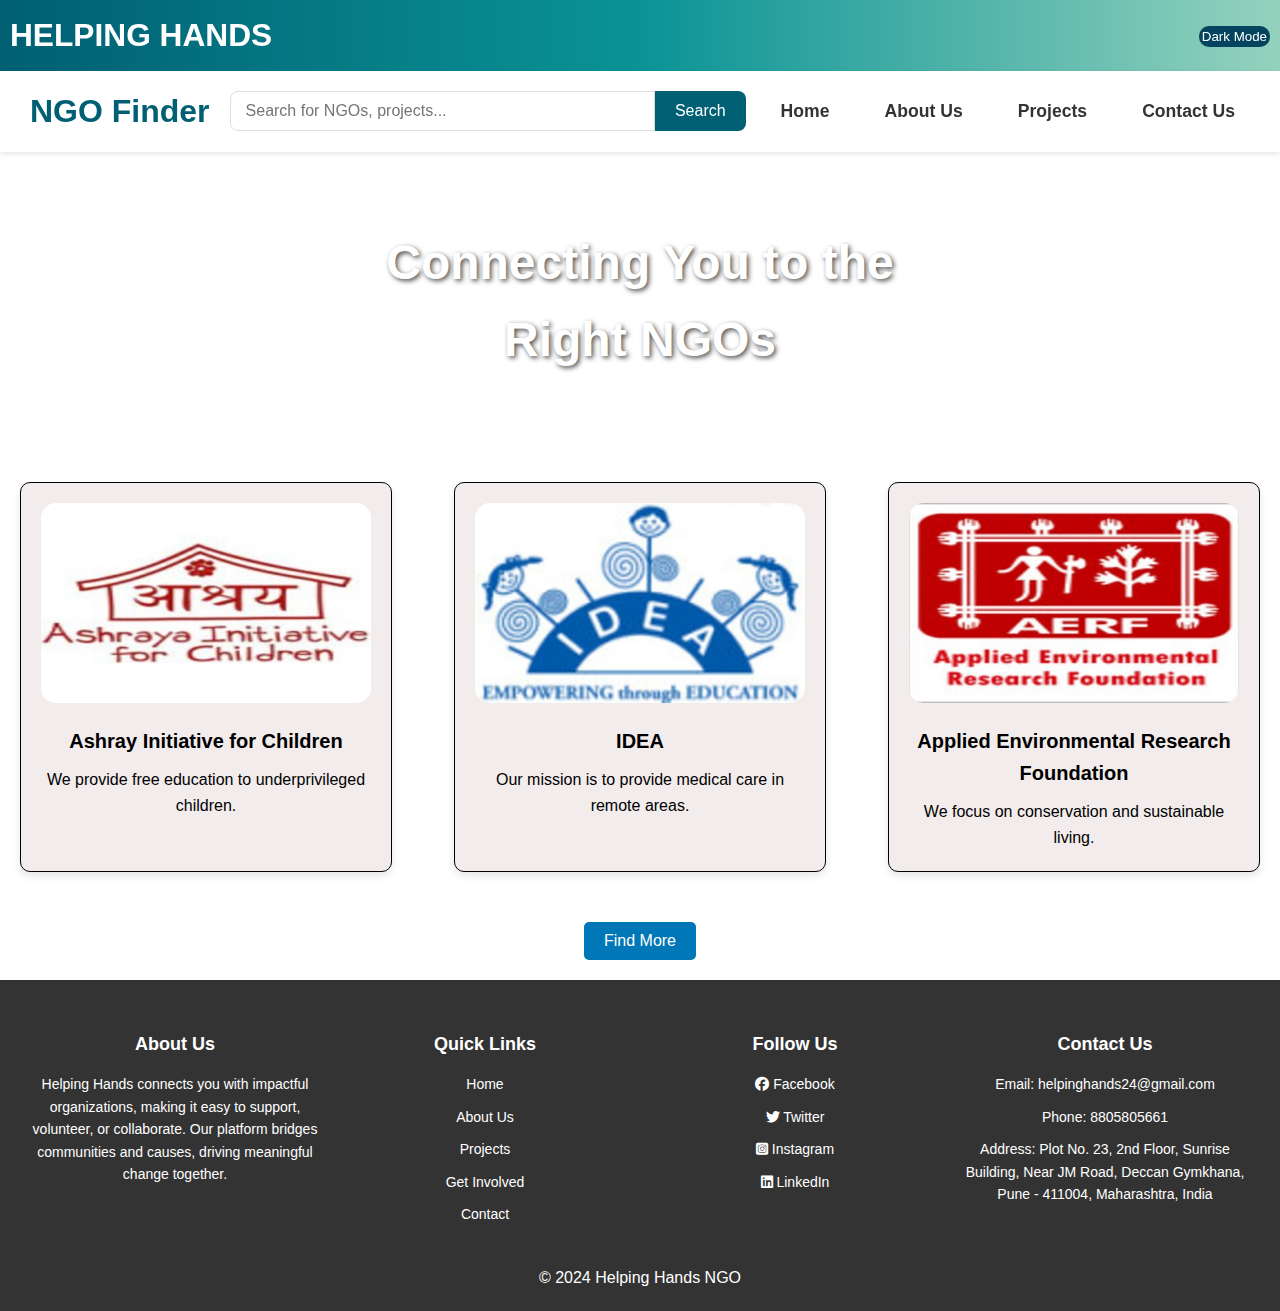
==== index.html @ d49e3fe0 "Changed names of files" ====
<!DOCTYPE html>
<html lang="en">
<head>
    <meta charset="UTF-8">
    <meta name="viewport" content="width=device-width, initial-scale=1.0">
    <title>VIT NGO Finder</title>
    <link rel="stylesheet" href="https://cdnjs.cloudflare.com/ajax/libs/font-awesome/6.7.2/css/all.min.css" integrity="sha512-Evv84Mr4kqVGRNSgIGL/F/aIDqQb7xQ2vcrdIwxfjThSH8CSR7PBEakCr51Ck+w+/U6swU2Im1vVX0SVk9ABhg==" crossorigin="anonymous" referrerpolicy="no-referrer" />
    <link rel="stylesheet" href="style.css">
    
</head>
<body>
    <header>
        <!-- Upper Navigation Bar -->
        <div class="upper-nav">
            <div class="logo1">Helping Hands</div>
        
        <div class="mode">
            <button id="darkmode" style="background-color:#05445e; border:3px solid #05445e; border-radius:10px ;color:white">Dark Mode  </button>
        </div>
    </div>

        <!-- Main Navigation Bar -->
        <nav class="main-nav">
            <a href="#" class="logo">NGO Finder</a>

            <div class="search-bar">
                <input type="text" placeholder="Search for NGOs, projects...">
                <button>Search</button>
            </div>

            <div class="nav-links">
                <a href="#" class="navlinks">Home</a>
                <a href="#" class="navlinks">About Us</a>
                <a href="#" class="navlinks">Projects</a>
                <a href="#footer-section" class="navlinks">Contact Us</a>
            </div>
        </nav>
    </header>

    <!-- Parallax Section -->
    <div class="parallax">
        <h1>Connecting You to the Right NGOs</h1>
    </div>

    <div class="ngo-cards" id="ngoCards">
        <div class="ngo-card">
            <a href="ngo1.html" target="_blank"><img  src="ngo1.jpg" alt="Ashray Initiative for Children">
             <h3>Ashray Initiative for Children</h3>
            <p>We provide free education to underprivileged children.</p></a>
        </div>
        <div class="ngo-card">
            <a href="ngo2.html" target="_blank"><img src="ngo2.jpg" alt="IDEA">
            <h3>IDEA</h3>
            <p>Our mission is to provide medical care in remote areas.</p></a>
        </div>
        <div class="ngo-card">
            <a href="ngo3.html" target="_blank"><img src="ngo3.jpg" alt="AERF">
            <h3>Applied Environmental Research Foundation</h3>
            <p>We focus on conservation and sustainable living.</p></a>
        </div>
    </div>

    <div class="find-more">
        <button onclick="addMoreNGOs()">Find More</button>
    </div>

    <!-- Footer -->
    <footer>
        <div class="footer-container">
            <div id="footer-section">
                <h4>About Us</h4>
                <p>Helping Hands connects you with impactful organizations, making it easy to support, volunteer, or collaborate. Our platform bridges communities and causes, driving meaningful change together.</p>
            </div>
            <div id="footer-section">
                <h4>Quick Links</h4>
                <ul>
                    <li><a href="#">Home</a></li>
                    <li><a href="#">About Us</a></li>
                    <li><a href="#">Projects</a></li>
                    <li><a href="#">Get Involved</a></li>
                    <li><a href="#">Contact</a></li>
                </ul>
            </div>
            <div id="footer-section">
                <h4>Follow Us</h4>
                <ul class="social-media">
                    <li><i class="fa-brands fa-facebook"></i><a href="#">  Facebook</a></li>
                    <li><i class="fa-brands fa-twitter"></i><a href="#">  Twitter</a></li>
                    <li><i class="fa-brands fa-square-instagram"></i><a href="#">  Instagram</a></li>
                    <li><i class="fa-brands fa-linkedin"></i><a href="#">  LinkedIn</a></li>
                </ul>
            </div>
            <div id="footer-section">
                <h4>Contact Us</h4>
                <p>Email: helpinghands24@gmail.com</p>
                <p>Phone: 8805805661</p>
                <p>Address: Plot No. 23, 2nd Floor, Sunrise Building,
                    Near JM Road, Deccan Gymkhana,
                    Pune - 411004, Maharashtra, India</p>
            </div>
        </div>
        <div class="footer-bottom">
            <p>&copy; 2024 Helping Hands NGO</p>
        </div>
    </footer>
    <audio id="background-audio" src="pleasantsong.mp3" loop></audio>
    <script src="script.js"></script>
    

</body>
</html>
---- style.css ----
/* General Reset */
* {
    margin: 0;
    padding: 0;
    box-sizing: border-box;
}
html {
    scroll-behavior: smooth;
}

body {
    font-family: 'Arial', sans-serif;
    background-color: white;
    line-height: 1.6;
}
a {
    text-decoration: none; 
    color: inherit;        
}
/* Header */
header {
    position: sticky;
    top: 0;
    z-index: 1000;
}

/* Upper Navigation Bar */
.upper-nav {
    background: linear-gradient(90deg, #005f73, #0a9396, #94d2bd);
    color: white;
    display: flex;
    justify-content: space-between;
    align-items: center;
    padding: 10px 10px;
    font-size: 1.1em;
    box-shadow: 0px 4px 6px rgba(0, 0, 0, 0.2);
}

.upper-nav .logo1 {
    font-size: 1.8em;
    font-weight: bold;
    text-transform: uppercase;
}

.upper-nav .right-links .btn-login {
    background-color: #ff6b6b;
    color: white;
    padding: 10px 25px;
    border: none;
    border-radius: 25px;
    font-size: 1.1em;
    font-weight: bold;
    cursor: pointer;
    transition: all 0.3s ease;
}

.upper-nav .right-links .btn-login:hover {
    background-color: #e63946;
    transform: scale(1.1);
}

/* Main Navigation Bar */
.main-nav {
    background-color: white;
    box-shadow: 0 2px 5px rgba(0, 0, 0, 0.1);
    display: flex;
    justify-content: space-between;
    align-items: center;
    padding: 15px 30px;
}

.main-nav .logo {
    font-size: 2em;
    color: #005f73;
    font-weight: bold;
    text-decoration: none;
}

.main-nav .search-bar {
    display: flex;
    flex: 1;
    margin: 0 20px;
}

.main-nav .search-bar input {
    width: 100%;
    padding: 10px 15px;
    font-size: 1rem;
    border: 1px solid #ddd;
    border-radius: 8px 0 0 8px;
    outline: none;
}

.main-nav .search-bar button {
    padding: 10px 20px;
    font-size: 1rem;
    border: none;
    background-color: #005f73;
    color: white;
    cursor: pointer;
    border-radius: 0 8px 8px 0;
    transition: all 0.3s ease;
}

.main-nav .search-bar button:hover {
    background-color: #003845;
}

.main-nav .nav-links {
    display: flex;
    gap: 25px;
}

.main-nav .nav-links a {
    color: #333;
    text-decoration: none;
    font-size: 1.1rem;
    padding: 8px 15px;
    border-radius: 5px;
    font-weight: bold;
    transition: all 0.3s ease;
}

.main-nav .nav-links a:hover {
    background-color: #f0f0f0;
    color: #005f73;
}

/* Parallax Section */
.parallax {
    background-image: url('https://becid.eu/wp-content/uploads/2024/03/5.jpg');
    height: 300px;
    background-attachment: fixed;
    background-position: center;
    background-repeat: no-repeat;
    background-size: cover;
    position: relative;
}

.parallax h1 {
    position: absolute;
    top: 50%;
    left: 50%;
    transform: translate(-50%, -50%);
    color: white;
    font-size: 3em;
    text-shadow: 2px 2px 5px rgba(0, 0, 0, 0.7);
    text-align: center;
}

/* NGO Cards Container */
.ngo-cards {
    display: flex;
    flex-wrap: wrap;
    justify-content: space-between;
    margin: 30px 20px;
}

.ngo-card {
    border: 1px solid black;
    background-color: rgb(243, 236, 236);
    width: 30%;
    margin-bottom: 20px;
    padding: 20px;
    border-radius: 10px;
    box-shadow: 0 4px 8px rgba(0, 0, 0, 0.1);
    text-align: center;
    transition: transform 0.3s ease;
    text-decoration:none ;
}

.ngo-card:hover {
    transform: translateY(-10px);
}

.ngo-card img {
    width: 100%;
    height: 200px;
    object-fit: cover;
    border-radius: 15px;
}

.ngo-card h3 {
    font-size: 20px;
    margin-top: 15px;
    font-weight: bold;
    text-decoration:none ;
}

.ngo-card p {
    font-size: 16px;
    margin-top: 10px;
}

.find-more {
    display: flex;
    justify-content: center;
    margin: 20px;
}

.find-more button {
    padding: 10px 20px;
    font-size: 1em;
    border: none;
    background-color: #0077b6;
    color: white;
    cursor: pointer;
    border-radius: 5px;
}

.find-more button:hover {
    background-color: #005f99;
}

/* Footer Styling */
footer {
    background-color: #333;
    color: white;
    text-align: center;
    padding: 20px 0;
    position: relative;
    bottom: 0;
    width: 100%;
}

.footer-container {
    display: flex;
    justify-content: space-around;
    flex-wrap: wrap;
    padding: 20px;
}

#footer-section {
    flex: 1;
    min-width: 150px;
    margin: 10px;
}

#footer-section h4 {
    font-size: 18px;
    margin-bottom: 15px;
}

#footer-section p,
#footer-section ul,
#footer-section li {
    font-size: 14px;
    margin-bottom: 10px;
}

#footer-section ul {
    list-style: none;
    padding: 0;
}

#footer-section ul li a {
    color: white;
    text-decoration: none;
    transition: color 0.3s ease;
}

#footer-section ul li a:hover {
    color: #ff6347;
}
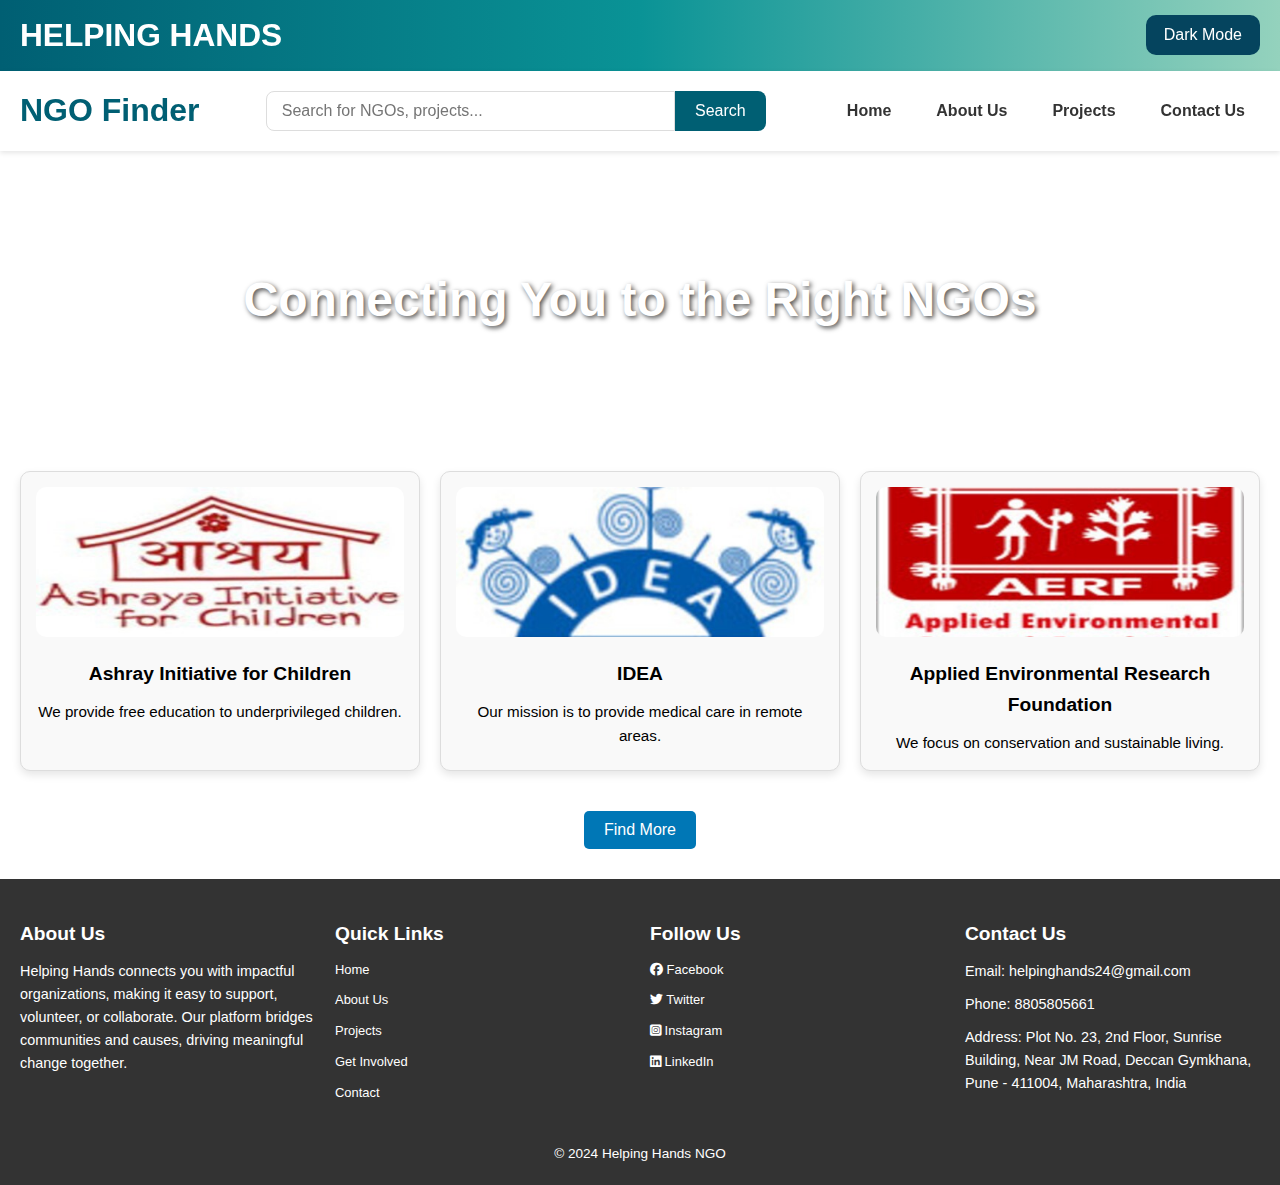
==== commit e70dfb3e: "changed some error of audio" ====
--- a/index.html
+++ b/index.html
@@ -15,8 +15,9 @@
             <div class="logo1">Helping Hands</div>
         
         <div class="mode">
-            <button id="darkmode" style="background-color:#05445e; border:3px solid #05445e; border-radius:10px ;color:white">Dark Mode  </button>
+            <button id="darkmode" style="background-color:#05445e; border:3px solid #05445e; border-radius:10px ;color:white">Dark Mode </button>
         </div>
+
     </div>
 
         <!-- Main Navigation Bar -->
--- a/style.css
+++ b/style.css
@@ -7,7 +7,6 @@
 html {
     scroll-behavior: smooth;
 }
-
 body {
     font-family: 'Arial', sans-serif;
     background-color: white;
@@ -15,8 +14,9 @@
 }
 a {
     text-decoration: none; 
-    color: inherit;        
-}
+    color: inherit;
+}
+
 /* Header */
 header {
     position: sticky;
@@ -31,32 +31,25 @@
     display: flex;
     justify-content: space-between;
     align-items: center;
-    padding: 10px 10px;
+    padding: 10px 20px;
     font-size: 1.1em;
     box-shadow: 0px 4px 6px rgba(0, 0, 0, 0.2);
 }
-
 .upper-nav .logo1 {
     font-size: 1.8em;
     font-weight: bold;
     text-transform: uppercase;
 }
-
-.upper-nav .right-links .btn-login {
-    background-color: #ff6b6b;
-    color: white;
-    padding: 10px 25px;
+.upper-nav .mode button {
+    padding: 8px 15px;
+    font-size: 1rem;
+    border-radius: 10px;
     border: none;
-    border-radius: 25px;
-    font-size: 1.1em;
-    font-weight: bold;
     cursor: pointer;
-    transition: all 0.3s ease;
-}
-
-.upper-nav .right-links .btn-login:hover {
-    background-color: #e63946;
-    transform: scale(1.1);
+    transition: background-color 0.3s ease;
+}
+.upper-nav .mode button:hover {
+    background-color: #0a9396;
 }
 
 /* Main Navigation Bar */
@@ -64,33 +57,29 @@
     background-color: white;
     box-shadow: 0 2px 5px rgba(0, 0, 0, 0.1);
     display: flex;
+    flex-wrap: wrap;
     justify-content: space-between;
     align-items: center;
-    padding: 15px 30px;
-}
-
+    padding: 10px 20px;
+}
 .main-nav .logo {
     font-size: 2em;
     color: #005f73;
     font-weight: bold;
-    text-decoration: none;
-}
-
+}
 .main-nav .search-bar {
     display: flex;
     flex: 1;
-    margin: 0 20px;
-}
-
+    margin: 10px;
+    max-width: 500px;
+}
 .main-nav .search-bar input {
-    width: 100%;
+    flex: 1;
     padding: 10px 15px;
     font-size: 1rem;
     border: 1px solid #ddd;
     border-radius: 8px 0 0 8px;
-    outline: none;
-}
-
+}
 .main-nav .search-bar button {
     padding: 10px 20px;
     font-size: 1rem;
@@ -99,28 +88,24 @@
     color: white;
     cursor: pointer;
     border-radius: 0 8px 8px 0;
-    transition: all 0.3s ease;
-}
-
+    transition: background-color 0.3s ease;
+}
 .main-nav .search-bar button:hover {
     background-color: #003845;
 }
-
 .main-nav .nav-links {
     display: flex;
-    gap: 25px;
-}
-
+    gap: 15px;
+}
 .main-nav .nav-links a {
     color: #333;
     text-decoration: none;
-    font-size: 1.1rem;
+    font-size: 1rem;
     padding: 8px 15px;
     border-radius: 5px;
     font-weight: bold;
     transition: all 0.3s ease;
 }
-
 .main-nav .nav-links a:hover {
     background-color: #f0f0f0;
     color: #005f73;
@@ -135,69 +120,56 @@
     background-repeat: no-repeat;
     background-size: cover;
     position: relative;
-}
-
+    display: flex;
+    align-items: center;
+    justify-content: center;
+    text-align: center;
+}
 .parallax h1 {
-    position: absolute;
-    top: 50%;
-    left: 50%;
-    transform: translate(-50%, -50%);
     color: white;
     font-size: 3em;
     text-shadow: 2px 2px 5px rgba(0, 0, 0, 0.7);
-    text-align: center;
 }
 
 /* NGO Cards Container */
 .ngo-cards {
-    display: flex;
-    flex-wrap: wrap;
-    justify-content: space-between;
-    margin: 30px 20px;
-}
-
+    display: grid;
+    grid-template-columns: repeat(auto-fit, minmax(250px, 1fr));
+    gap: 20px;
+    padding: 20px;
+}
 .ngo-card {
-    border: 1px solid black;
-    background-color: rgb(243, 236, 236);
-    width: 30%;
-    margin-bottom: 20px;
-    padding: 20px;
+    border: 1px solid #ddd;
+    background-color: #f9f9f9;
+    padding: 15px;
     border-radius: 10px;
     box-shadow: 0 4px 8px rgba(0, 0, 0, 0.1);
     text-align: center;
-    transition: transform 0.3s ease;
-    text-decoration:none ;
-}
-
+    transition: transform 0.3s ease, box-shadow 0.3s ease;
+}
 .ngo-card:hover {
     transform: translateY(-10px);
-}
-
+    box-shadow: 0 8px 16px rgba(0, 0, 0, 0.2);
+}
 .ngo-card img {
     width: 100%;
-    height: 200px;
+    height: 150px;
     object-fit: cover;
-    border-radius: 15px;
-}
-
+    border-radius: 10px;
+}
 .ngo-card h3 {
-    font-size: 20px;
-    margin-top: 15px;
-    font-weight: bold;
-    text-decoration:none ;
-}
-
+    margin: 15px 0 10px;
+    font-size: 1.2em;
+    font-weight: bold;
+}
 .ngo-card p {
-    font-size: 16px;
-    margin-top: 10px;
+    font-size: 0.95em;
 }
 
 .find-more {
-    display: flex;
-    justify-content: center;
+    text-align: center;
     margin: 20px;
 }
-
 .find-more button {
     padding: 10px 20px;
     font-size: 1em;
@@ -206,8 +178,8 @@
     color: white;
     cursor: pointer;
     border-radius: 5px;
-}
-
+    transition: background-color 0.3s ease;
+}
 .find-more button:hover {
     background-color: #005f99;
 }
@@ -218,47 +190,73 @@
     color: white;
     text-align: center;
     padding: 20px 0;
-    position: relative;
-    bottom: 0;
-    width: 100%;
-}
-
+    margin-top: 30px;
+}
 .footer-container {
-    display: flex;
-    justify-content: space-around;
-    flex-wrap: wrap;
+    display: grid;
+    grid-template-columns: repeat(auto-fit, minmax(200px, 1fr));
+    gap: 20px;
     padding: 20px;
 }
-
 #footer-section {
-    flex: 1;
-    min-width: 150px;
-    margin: 10px;
-}
-
+    text-align: left;
+}
 #footer-section h4 {
-    font-size: 18px;
-    margin-bottom: 15px;
-}
-
+    font-size: 1.2em;
+    margin-bottom: 10px;
+}
 #footer-section p,
 #footer-section ul,
 #footer-section li {
-    font-size: 14px;
+    font-size: 0.9em;
     margin-bottom: 10px;
 }
-
 #footer-section ul {
     list-style: none;
     padding: 0;
 }
-
 #footer-section ul li a {
     color: white;
     text-decoration: none;
     transition: color 0.3s ease;
 }
-
 #footer-section ul li a:hover {
     color: #ff6347;
+}
+.footer-bottom {
+    font-size: 0.85em;
+    margin-top: 10px;
+}
+
+/* Media Queries */
+@media (max-width: 768px) {
+    .main-nav {
+        flex-direction: column;
+        align-items: flex-start;
+    }
+    .main-nav .search-bar {
+        width: 100%;
+    }
+    .main-nav .nav-links {
+        flex-wrap: wrap;
+        justify-content: center;
+    }
+    .parallax h1 {
+        font-size: 2em;
+    }
+}
+@media (max-width: 480px) {
+    .ngo-card img {
+        height: 120px;
+    }
+    .ngo-card h3 {
+        font-size: 1em;
+    }
+    .ngo-card p {
+        font-size: 0.85em;
+    }
+    .footer-container {
+        grid-template-columns: 1fr;
+        text-align: center;
+    }
 }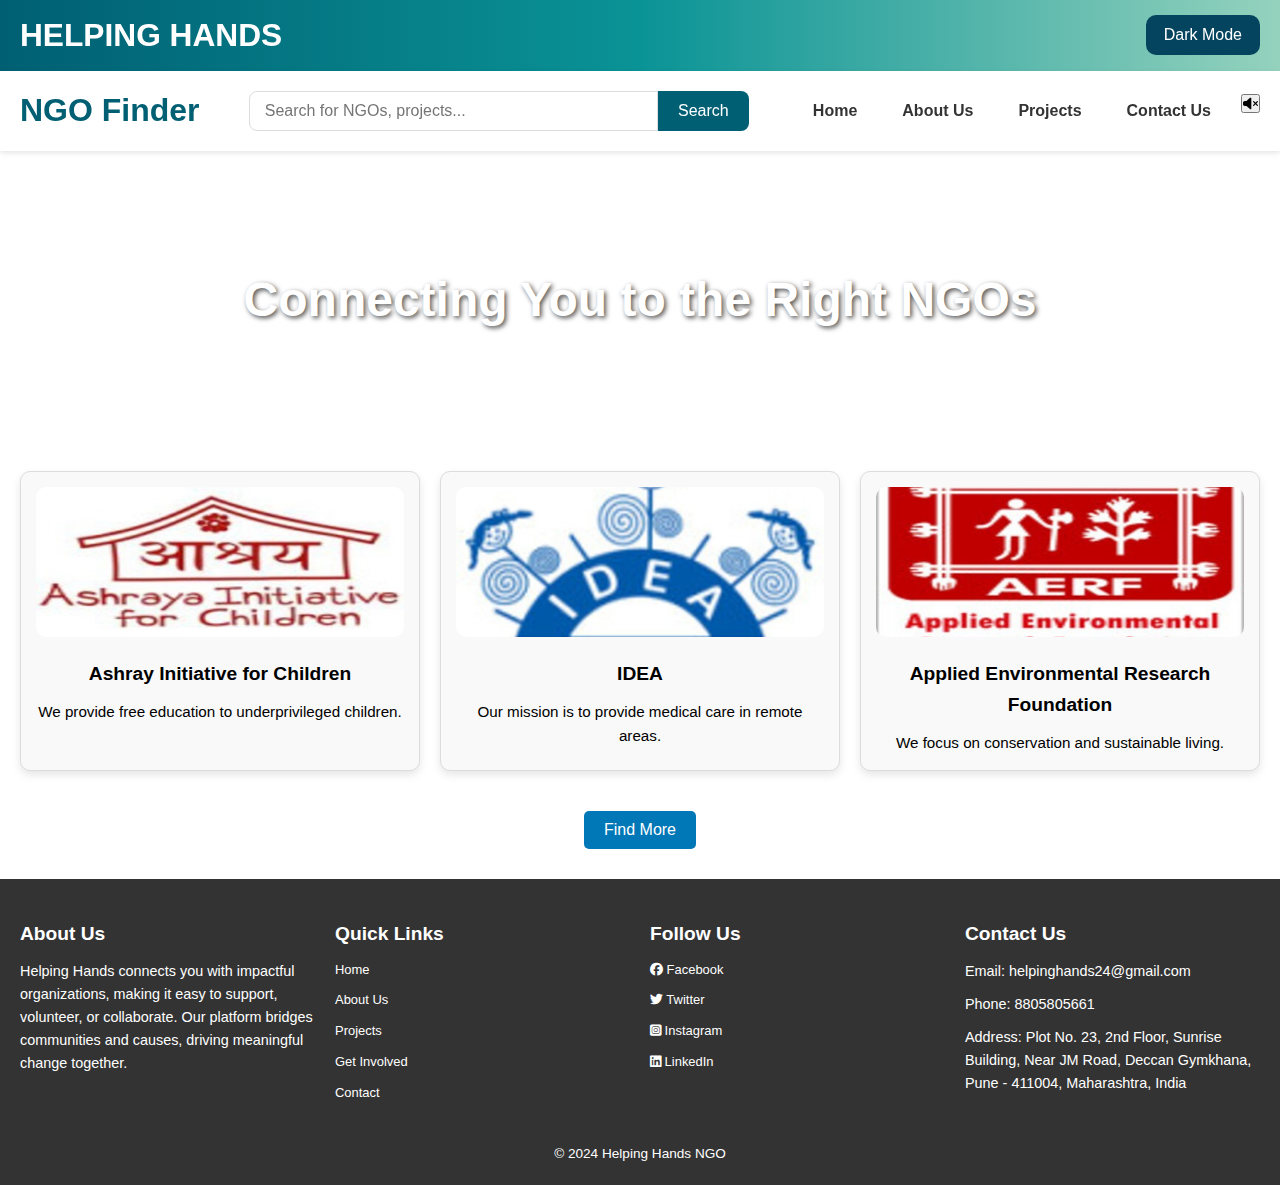
==== commit 000e7e2f: "Added mute-unmute button" ====
--- a/index.html
+++ b/index.html
@@ -34,6 +34,8 @@
                 <a href="#" class="navlinks">About Us</a>
                 <a href="#" class="navlinks">Projects</a>
                 <a href="#footer-section" class="navlinks">Contact Us</a>
+                <div class="mute">
+                    <button id="mute-button"><i class="fa-solid fa-volume-xmark"></i></button></div>
             </div>
         </nav>
     </header>
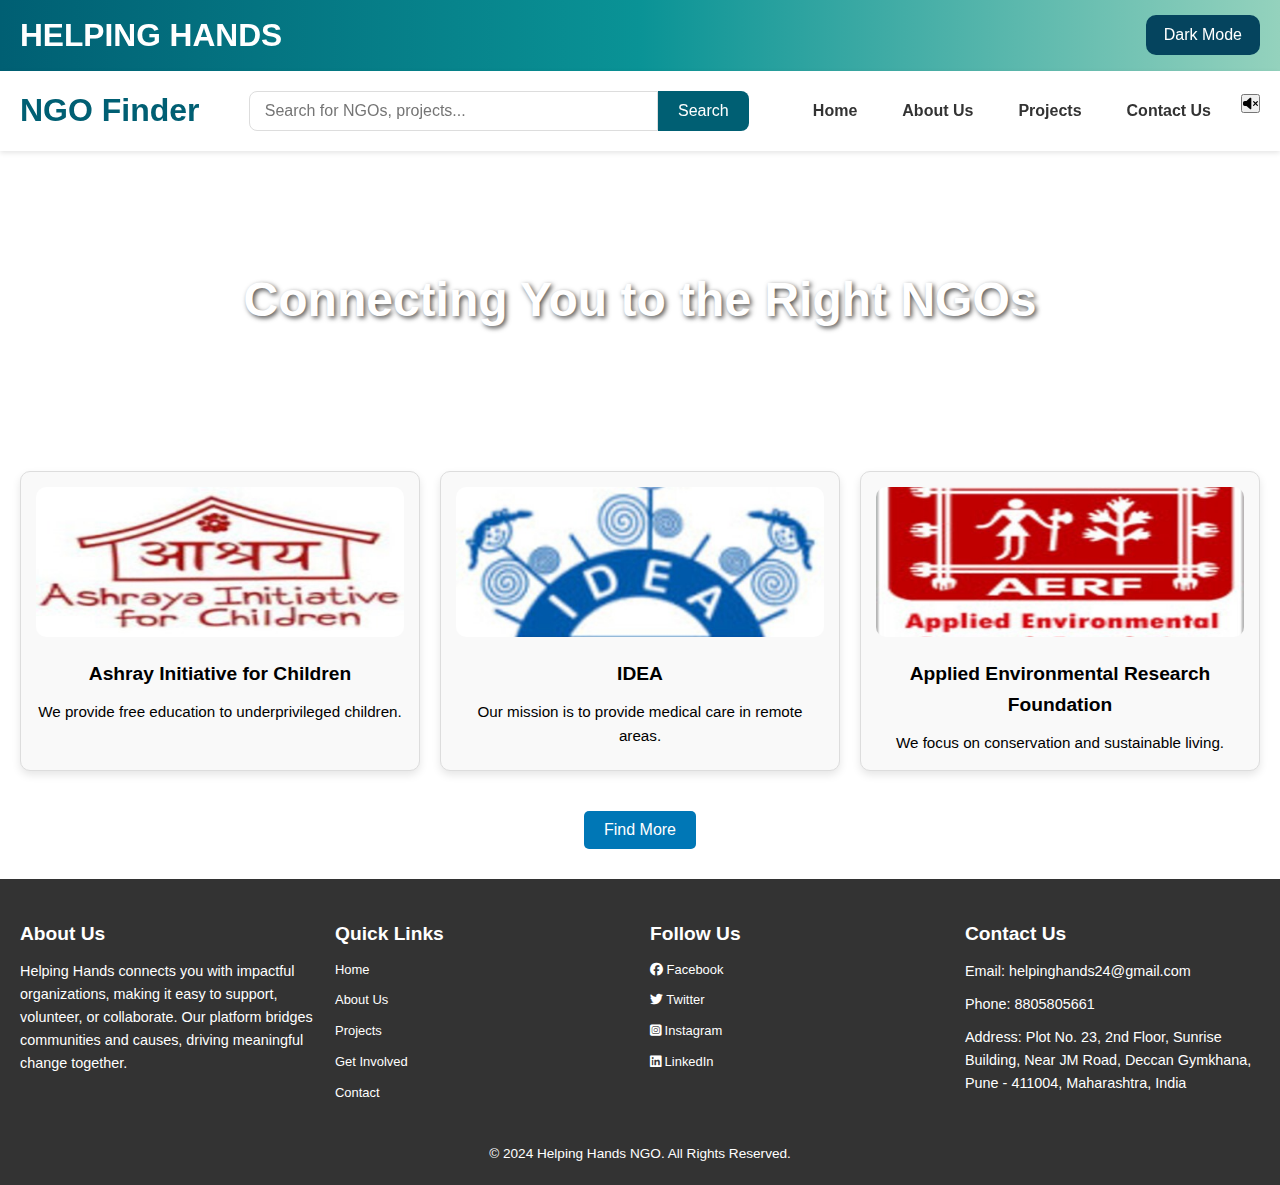
==== commit c242b086: "Edited copyright section" ====
--- a/index.html
+++ b/index.html
@@ -103,10 +103,10 @@
             </div>
         </div>
         <div class="footer-bottom">
-            <p>&copy; 2024 Helping Hands NGO</p>
+            <p>&copy; 2024 Helping Hands NGO.  All Rights Reserved.</p>
         </div>
     </footer>
-    <audio id="background-audio" src="pleasantsong.mp3" loop></audio>
+    <audio id="background-audio" src="bgaudio.mp3" loop></audio>
     <script src="script.js"></script>
     
 
